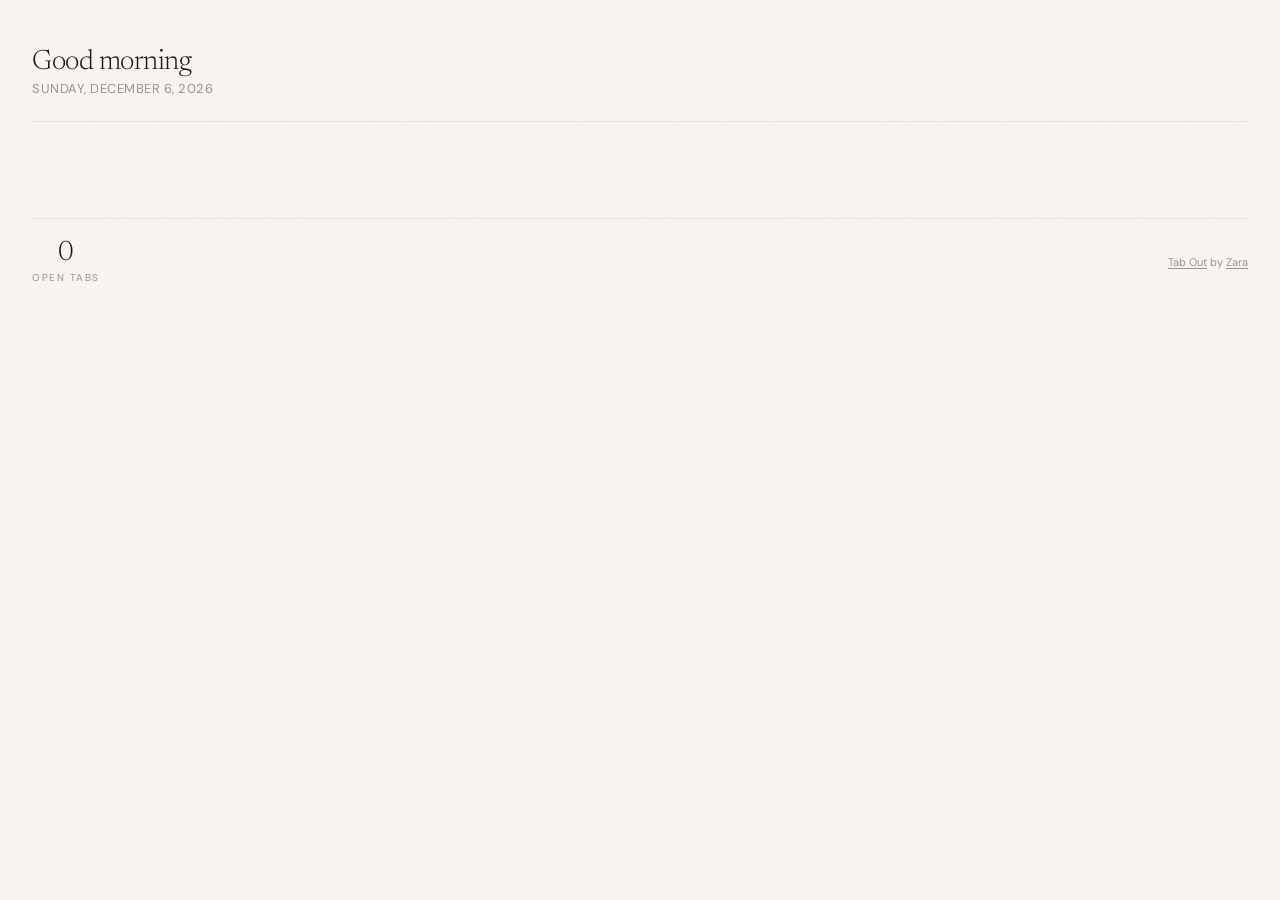
==== extension/index.html @ 0eb13259 "feat: integrate Daily Feed from follow-builders" ====
<!DOCTYPE html>
<html lang="en">
<head>
  <meta charset="UTF-8">
  <meta name="viewport" content="width=device-width, initial-scale=1.0">
  <title>Tab Out</title>

  <!-- Google Fonts: Newsreader (for headings/numbers) + DM Sans (for body text) -->
  <link rel="preconnect" href="https://fonts.googleapis.com">
  <link href="https://fonts.googleapis.com/css2?family=Newsreader:ital,opsz,wght@0,6..72,300;0,6..72,400;0,6..72,500;1,6..72,300;1,6..72,400&family=DM+Sans:wght@300;400;500;600&display=swap" rel="stylesheet">

  <link rel="stylesheet" href="style.css">
</head>
<body>
<div class="container">



  <!-- ================================================================
       HEADER — greeting on the left
       ================================================================ -->
  <header>
    <div class="header-left">
      <!-- "Good afternoon" — written by getGreeting() in app.js -->
      <h1 id="greeting"></h1>
      <!-- "Friday, April 4, 2026" — written by getDateDisplay() in app.js -->
      <div class="date" id="dateDisplay"></div>
    </div>
  </header>

  <!-- ================================================================
       TAB OUT DUPES BANNER — appears when you have extra Tab Out tabs open
       Hidden by default; app.js shows it when dupeTabOutCount > 1
       ================================================================ -->
  <div class="tab-cleanup-banner" id="tabOutDupeBanner" style="display:none">
    <div class="tab-cleanup-left">
      <div class="tab-cleanup-icon">
        <svg xmlns="http://www.w3.org/2000/svg" fill="none" viewBox="0 0 24 24" stroke-width="1.5" stroke="currentColor">
          <path stroke-linecap="round" stroke-linejoin="round" d="M15.75 17.25v3.375c0 .621-.504 1.125-1.125 1.125h-9.75a1.125 1.125 0 0 1-1.125-1.125V7.875c0-.621.504-1.125 1.125-1.125H6.75a9.06 9.06 0 0 1 1.5.124m7.5 10.376h3.375c.621 0 1.125-.504 1.125-1.125V11.25c0-4.46-3.243-8.161-7.5-8.876a9.06 9.06 0 0 0-1.5-.124H9.375c-.621 0-1.125.504-1.125 1.125v3.5m7.5 10.375H9.375a1.125 1.125 0 0 1-1.125-1.125v-9.25m12 6.625v-1.875a3.375 3.375 0 0 0-3.375-3.375h-1.5a1.125 1.125 0 0 1-1.125-1.125v-1.5a3.375 3.375 0 0 0-3.375-3.375H9.75" />
        </svg>
      </div>
      <div class="tab-cleanup-text">
        You have <strong id="tabOutDupeCount"></strong> Tab Out tabs open. Keep just this one?
      </div>
    </div>
    <button class="tab-cleanup-btn" data-action="close-tabout-dupes">Close extras</button>
  </div>

  <!-- ================================================================
       MAIN CONTENT AREA — two-column layout
       Left: open tabs (domain/mission cards)
       Right: saved for later checklist
       The right column only renders when it has items (JS controls this)
       ================================================================ -->
  <div class="dashboard-columns" id="dashboardColumns">

    <!-- LEFT COLUMN: Open tabs -->
    <div class="active-section" id="openTabsSection" style="display:none">
      <div class="section-header">
        <h2 id="openTabsSectionTitle">Right now</h2>
        <div class="section-line"></div>
        <div class="section-count" id="openTabsSectionCount"></div>
      </div>
      <div class="missions" id="openTabsMissions"></div>
    </div>

    <!-- RIGHT COLUMN: Saved for Later checklist -->
    <div class="deferred-column" id="deferredColumn" style="display:none">
      <div class="section-header">
        <h2>Saved for later</h2>
        <div class="section-line"></div>
        <div class="section-count" id="deferredCount"></div>
      </div>

      <!-- Active checklist items — injected by renderDeferredList() in app.js -->
      <div class="deferred-list" id="deferredList"></div>

      <!-- Empty state — shown when no active deferred tabs -->
      <div class="deferred-empty" id="deferredEmpty" style="display:none">
        Nothing saved. Living in the moment.
      </div>

      <!-- Archive section — collapsed by default -->
      <div class="deferred-archive" id="deferredArchive" style="display:none">
        <button class="archive-toggle" id="archiveToggle">
          <svg class="archive-chevron" xmlns="http://www.w3.org/2000/svg" fill="none" viewBox="0 0 24 24" stroke-width="2" stroke="currentColor"><path stroke-linecap="round" stroke-linejoin="round" d="m19.5 8.25-7.5 7.5-7.5-7.5" /></svg>
          Archive
          <span class="archive-count" id="archiveCount"></span>
        </button>
        <div class="archive-body" id="archiveBody" style="display:none">
          <input type="text" class="archive-search" id="archiveSearch" placeholder="Search archived tabs...">
          <div class="archive-list" id="archiveList"></div>
        </div>
      </div>

      <!-- DAILY BUILDERS FEED — New section for follow-builders content -->
      <div class="builders-feed" id="buildersFeed">
        <div class="section-header" style="margin-top: 32px;">
          <h2>Daily Feed</h2>
          <div class="section-line"></div>
        </div>
        <div id="buildersFeedList">
          <div class="deferred-empty">Loading AI insights...</div>
        </div>
      </div>

    </div>

  </div><!-- end .dashboard-columns -->

  <!-- ================================================================
       FOOTER — global stats + refresh control
       ================================================================ -->
  <footer>
    <div class="footer-stats">
      <div class="stat">
        <div class="stat-num" id="statTabs">—</div>
        <div class="stat-label">Open tabs</div>
      </div>
    </div>
    <div class="last-refresh">
      <span style="color: var(--muted); font-size: 11px;"><a href="https://github.com/zarazhangrui/tab-out" target="_top" style="color: var(--muted); text-decoration: underline; text-underline-offset: 2px;">Tab Out</a> by <a href="https://x.com/zarazhangrui" target="_top" style="color: var(--muted); text-decoration: underline; text-underline-offset: 2px;">Zara</a></span>
    </div>
  </footer>

</div><!-- end .container -->

<!-- ================================================================
     TOAST — floats above everything, used for action confirmations
     Hidden by default via CSS (opacity:0, translateY)
     ================================================================ -->
<div class="toast" id="toast">
  <!-- Checkmark circle icon (Heroicons outline) -->
  <svg xmlns="http://www.w3.org/2000/svg" fill="none" viewBox="0 0 24 24" stroke-width="2" stroke="currentColor">
    <path stroke-linecap="round" stroke-linejoin="round" d="M9 12.75 11.25 15 15 9.75M21 12a9 9 0 1 1-18 0 9 9 0 0 1 18 0Z" />
  </svg>
  <span id="toastText"></span>
</div>

<!-- Personal config (gitignored) — defines LOCAL_LANDING_PAGE_PATTERNS etc. -->
<!-- If the file doesn't exist, that's fine — app.js uses sensible defaults. -->
<script src="config.local.js" onerror="/* no personal config, that's fine */"></script>

<!-- Main dashboard logic — loads last so the DOM is ready -->
<script src="app.js"></script>
</body>
</html>
---- extension/style.css ----
/* ============================================================
   Tab Mission Control — Dashboard Styles
   Extracted directly from mockup.html — do not modify unless
   also updating the mockup. This is the approved design.
   ============================================================ */

:root {
  --ink: #1a1613;
  --paper: #f8f5f0;
  --warm-gray: #e8e2da;
  --muted: #9a918a;
  --accent-amber: #c8713a;
  --accent-sage: #5a7a62;
  --accent-slate: #5a6b7a;
  --accent-rose: #b35a5a;
  --status-active: #3d7a4a;
  --status-cooling: #b8892e;
  --status-abandoned: #b35a5a;
  --card-bg: #fffdf9;
  --shadow: rgba(26, 22, 19, 0.06);
}

* { margin: 0; padding: 0; box-sizing: border-box; }

body {
  font-family: 'DM Sans', sans-serif;
  background: var(--paper);
  color: var(--ink);
  min-height: 100vh;
  -webkit-font-smoothing: antialiased;
}

/* Subtle paper texture */
body::before {
  content: '';
  position: fixed;
  inset: 0;
  background-image: url("data:image/svg+xml,%3Csvg viewBox='0 0 256 256' xmlns='http://www.w3.org/2000/svg'%3E%3Cfilter id='noise'%3E%3CfeTurbulence type='fractalNoise' baseFrequency='0.9' numOctaves='4' stitchTiles='stitch'/%3E%3C/filter%3E%3Crect width='100%25' height='100%25' filter='url(%23noise)' opacity='0.03'/%3E%3C/svg%3E");
  pointer-events: none;
  z-index: 0;
}

.container {
  position: relative;
  z-index: 1;
  max-width: 960px;
  margin: 0 auto;
  padding: 48px 32px 80px;
}

/* When the saved-for-later sidebar is open, expand the container
   so the tab grid still has room for 2-3 columns */
.container:has(.dashboard-columns) {
  max-width: 1300px;
}

/* ---- Header ---- */
header {
  display: flex;
  justify-content: space-between;
  align-items: flex-start;
  margin-bottom: 48px;
  padding-bottom: 24px;
  border-bottom: 1px solid var(--warm-gray);
}

.header-left h1 {
  font-family: 'Newsreader', serif;
  font-weight: 300;
  font-size: 28px;
  letter-spacing: -0.5px;
  color: var(--ink);
  margin-bottom: 4px;
}

.header-left .date {
  font-size: 13px;
  color: var(--muted);
  font-weight: 400;
  letter-spacing: 0.5px;
  text-transform: uppercase;
}

/* ---- Tab cleanup banner ---- */
.tab-cleanup-banner {
  background: linear-gradient(135deg, rgba(200, 113, 58, 0.04), rgba(200, 113, 58, 0.09));
  border: 1px solid rgba(200, 113, 58, 0.18);
  border-radius: 8px;
  padding: 16px 24px;
  display: flex;
  align-items: center;
  justify-content: space-between;
  margin-bottom: 16px;
}

.tab-cleanup-left {
  display: flex;
  align-items: center;
  gap: 16px;
}

.tab-cleanup-icon {
  width: 36px;
  height: 36px;
  border-radius: 50%;
  background: rgba(200, 113, 58, 0.1);
  display: flex;
  align-items: center;
  justify-content: center;
  flex-shrink: 0;
}

.tab-cleanup-icon svg {
  width: 18px;
  height: 18px;
  color: var(--accent-amber);
}

.tab-cleanup-text {
  font-size: 13px;
  color: var(--ink);
  line-height: 1.5;
}

.tab-cleanup-text strong {
  font-weight: 600;
}

.tab-cleanup-btn {
  font-family: 'DM Sans', sans-serif;
  font-size: 12px;
  font-weight: 600;
  padding: 8px 20px;
  border-radius: 6px;
  border: none;
  background: var(--accent-amber);
  color: white;
  cursor: pointer;
  transition: all 0.2s;
  white-space: nowrap;
}

.tab-cleanup-btn:hover {
  opacity: 0.85;
  transform: translateY(-1px);
}

/* ---- Nudge banner ---- */
.nudge-banner {
  background: linear-gradient(135deg, rgba(179, 90, 90, 0.04), rgba(179, 90, 90, 0.08));
  border: 1px solid rgba(179, 90, 90, 0.15);
  border-radius: 8px;
  padding: 16px 24px;
  display: flex;
  align-items: center;
  gap: 16px;
  margin-bottom: 40px;
}

.nudge-icon {
  width: 36px;
  height: 36px;
  border-radius: 50%;
  background: rgba(179, 90, 90, 0.1);
  display: flex;
  align-items: center;
  justify-content: center;
  flex-shrink: 0;
}

.nudge-icon svg {
  width: 18px;
  height: 18px;
  color: var(--status-abandoned);
}

.nudge-text {
  font-size: 13px;
  color: var(--ink);
  line-height: 1.5;
}

.nudge-text strong {
  font-weight: 600;
}

/* ---- Section Headers ---- */
.section-header {
  display: flex;
  align-items: center;
  gap: 12px;
  margin-bottom: 20px;
  margin-top: 8px;
}

.section-header h2 {
  font-family: 'Newsreader', serif;
  font-weight: 400;
  font-size: 18px;
  font-style: italic;
  color: var(--muted);
  white-space: nowrap;
}

.section-line {
  flex: 1;
  height: 1px;
  background: var(--warm-gray);
}

.section-count {
  font-size: 12px;
  color: var(--muted);
  font-weight: 500;
  letter-spacing: 0.5px;
  white-space: nowrap;
}

/* ---- Mission Cards ---- */
.missions {
  columns: 280px;
  column-gap: 12px;
  margin-bottom: 40px;
}

.mission-card {
  background: var(--card-bg);
  border: 1px solid var(--warm-gray);
  border-radius: 8px;
  padding: 16px 18px;
  display: flex;
  flex-direction: column;
  gap: 8px;
  transition: box-shadow 0.25s ease, transform 0.25s ease;
  cursor: pointer;
  position: relative;
  overflow: hidden;
  break-inside: avoid;       /* don't split a card across columns */
  margin-bottom: 12px;       /* vertical spacing (replaces grid gap) */
}

/* Colored top border instead of side bar for grid cards */
.mission-card::before {
  content: '';
  position: absolute;
  top: 0;
  left: 0;
  right: 0;
  height: 3px;
  background: var(--warm-gray);
}

.mission-card.has-active-bar::before { background: var(--status-active); }
.mission-card.has-amber-bar::before { background: var(--accent-amber); }
.mission-card.has-neutral-bar::before { background: var(--warm-gray); }

.mission-card:hover {
  box-shadow: 0 4px 20px var(--shadow);
  transform: translateY(-1px);
}

/* Closing animation — card scales down and fades out */
.mission-card.closing {
  opacity: 0;
  transform: scale(0.9);
  transition: opacity 0.25s ease, transform 0.25s ease;
  pointer-events: none;
}

.mission-card.collapsed {
  display: none !important;
}

/* Old side status bar — hidden, replaced by top border via ::before */
.status-bar {
  display: none;
}

.mission-content {
  min-width: 0;
}

/* Hide the right-side meta (page count) — info is already in the badge */
.mission-meta {
  display: none;
}

.mission-top {
  display: flex;
  align-items: center;
  gap: 10px;
  margin-bottom: 6px;
  flex-wrap: wrap;
}

.mission-name {
  font-weight: 600;
  font-size: 15px;
  color: var(--ink);
  letter-spacing: -0.2px;
}

.mission-tag {
  font-size: 10px;
  text-transform: uppercase;
  letter-spacing: 1px;
  font-weight: 600;
  padding: 2px 8px;
  border-radius: 3px;
}

.mission-tag.active {
  color: var(--status-active);
  background: rgba(61, 122, 74, 0.08);
}

.mission-tag.cooling {
  color: var(--status-cooling);
  background: rgba(184, 137, 46, 0.08);
}

.mission-tag.abandoned {
  color: var(--status-abandoned);
  background: rgba(179, 90, 90, 0.08);
}

/* Tab indicator badge — shows how many Chrome tabs are still open for this mission */
.open-tabs-badge {
  display: inline-flex;
  align-items: center;
  gap: 4px;
  font-size: 10px;
  font-weight: 500;
  color: var(--accent-amber);
  background: rgba(200, 113, 58, 0.08);
  padding: 2px 8px;
  border-radius: 3px;
}

.open-tabs-badge svg {
  width: 10px;
  height: 10px;
}

.mission-summary {
  font-size: 13px;
  color: var(--muted);
  line-height: 1.5;
  margin-bottom: 8px;
}

.mission-pages {
  display: flex;
  flex-direction: column;
  gap: 0;
}

/* ---- Tab row — each tab is a full-width row with favicon, title, and actions ---- */
.page-chip {
  font-size: 13px;
  color: var(--ink);
  background: transparent;
  padding: 8px 4px;
  border-radius: 0;
  border: none;
  border-bottom: 1px solid rgba(154, 145, 138, 0.1);
  position: relative;
  display: flex;
  align-items: center;
  gap: 8px;
  line-height: 1.4;
}

.page-chip:last-child,
.page-chip-overflow {
  border-bottom: none;
}

/* Favicon */
.chip-favicon {
  width: 16px;
  height: 16px;
  flex-shrink: 0;
  border-radius: 2px;
}

/* Title text — wraps naturally, no truncation */
.chip-text {
  flex: 1;
  min-width: 0;
  /* Show up to 2 lines, then ellipsis */
  display: -webkit-box;
  -webkit-line-clamp: 2;
  -webkit-box-orient: vertical;
  overflow: hidden;
}

/* Duplicate badge */
.chip-dupe-badge {
  color: var(--accent-amber);
  font-weight: 600;
}

/* Duplicate border highlight */
.chip-has-dupes {
  border-color: rgba(200, 113, 58, 0.25);
}

/* Action buttons grouped on the right */
.chip-actions {
  display: flex;
  align-items: center;
  gap: 2px;
  flex-shrink: 0;
  margin-left: auto;
}

/* ---- Chip action buttons (save + close) ---- */
.chip-action {
  display: inline-flex;
  align-items: center;
  justify-content: center;
  background: none;
  border: none;
  color: var(--muted);
  cursor: pointer;
  padding: 4px;
  border-radius: 4px;
  opacity: 0.35;
  transition: opacity 0.15s, color 0.15s, background 0.15s;
  flex-shrink: 0;
}

.chip-action svg {
  width: 15px;
  height: 15px;
}

.chip-action:hover {
  opacity: 1;
  background: rgba(154, 145, 138, 0.1);
}

.chip-save:hover {
  color: var(--accent-sage);
  background: rgba(90, 122, 98, 0.08);
}

.chip-close:hover {
  color: var(--status-abandoned);
  background: rgba(179, 90, 90, 0.08);
}

.page-chip.clickable {
  cursor: pointer;
  transition: background 0.15s ease;
}

.page-chip.clickable:hover {
  background: rgba(200, 113, 58, 0.04);
}

/* "+N more" overflow chip */
.page-chip-overflow {
  font-size: 12px;
  color: var(--muted);
  padding: 6px 4px;
}

/* mission-meta hidden — see above */

.mission-time {
  font-size: 12px;
  color: var(--muted);
  margin-bottom: 4px;
}

.mission-page-count {
  font-size: 20px;
  font-family: 'Newsreader', serif;
  font-weight: 300;
  color: var(--ink);
  line-height: 1;
}

.mission-page-label {
  font-size: 10px;
  color: var(--muted);
  text-transform: uppercase;
  letter-spacing: 1px;
}

/* ---- Actions row ---- */
.actions {
  display: flex;
  gap: 8px;
  margin-top: 10px;
}

.action-btn {
  font-size: 11px;
  font-family: 'DM Sans', sans-serif;
  font-weight: 500;
  padding: 5px 14px;
  border-radius: 4px;
  border: 1px solid var(--warm-gray);
  background: var(--card-bg);
  color: var(--muted);
  cursor: pointer;
  transition: all 0.2s;
  display: inline-flex;
  align-items: center;
  gap: 5px;
}

.action-btn:hover {
  border-color: var(--ink);
  color: var(--ink);
}

.action-btn svg {
  width: 12px;
  height: 12px;
}

.action-btn.primary {
  background: var(--ink);
  color: var(--paper);
  border-color: var(--ink);
}

.action-btn.primary:hover {
  opacity: 0.85;
}

.action-btn.close-tabs {
  border-color: rgba(200, 113, 58, 0.3);
  color: var(--accent-amber);
  background: rgba(200, 113, 58, 0.04);
}

.action-btn.close-tabs:hover {
  background: rgba(200, 113, 58, 0.1);
  border-color: var(--accent-amber);
}

.action-btn.save-tabs {
  border-color: rgba(90, 122, 98, 0.3);
  color: var(--accent-sage);
  background: rgba(90, 122, 98, 0.04);
}

.action-btn.save-tabs:hover {
  background: rgba(90, 122, 98, 0.1);
  border-color: var(--accent-sage);
}

.action-btn.danger {
  color: var(--status-abandoned);
}

.action-btn.danger:hover {
  border-color: var(--status-abandoned);
  color: var(--status-abandoned);
}

/* ---- Toast notification ---- */
.toast {
  position: fixed;
  bottom: 32px;
  left: 50%;
  transform: translateX(-50%) translateY(80px);
  background: var(--ink);
  color: var(--paper);
  font-family: 'DM Sans', sans-serif;
  font-size: 13px;
  font-weight: 500;
  padding: 12px 24px;
  border-radius: 8px;
  box-shadow: 0 8px 32px rgba(0,0,0,0.2);
  z-index: 100;
  opacity: 0;
  transition: all 0.4s cubic-bezier(0.16, 1, 0.3, 1);
  pointer-events: none;
  display: flex;
  align-items: center;
  gap: 8px;
}

.toast.visible {
  opacity: 1;
  transform: translateX(-50%) translateY(0);
}

.toast svg {
  width: 16px;
  height: 16px;
  color: var(--status-active);
}

/* ---- Footer ---- */
footer {
  margin-top: 48px;
  padding-top: 20px;
  border-top: 1px solid var(--warm-gray);
  display: flex;
  justify-content: space-between;
  align-items: center;
}

.footer-stats {
  display: flex;
  gap: 32px;
}

.stat {
  text-align: center;
}

.stat-num {
  font-family: 'Newsreader', serif;
  font-size: 28px;
  font-weight: 300;
  color: var(--ink);
  line-height: 1;
  transition: all 0.3s;
}

.stat-label {
  font-size: 10px;
  text-transform: uppercase;
  letter-spacing: 1.5px;
  color: var(--muted);
  margin-top: 4px;
}

.last-refresh {
  font-size: 11px;
  color: var(--muted);
}

.refresh-btn {
  font-family: 'DM Sans', sans-serif;
  font-size: 11px;
  font-weight: 500;
  color: var(--accent-amber);
  background: none;
  border: none;
  cursor: pointer;
  text-decoration: underline;
  text-underline-offset: 2px;
}

/* ---- Animations ---- */
@keyframes fadeUp {
  from { opacity: 0; transform: translateY(12px); }
  to { opacity: 1; transform: translateY(0); }
}

header { animation: fadeUp 0.5s ease both; }
.tab-cleanup-banner { animation: fadeUp 0.5s ease 0.1s both; }
.nudge-banner { animation: fadeUp 0.5s ease 0.15s both; }
.active-section .section-header { animation: fadeUp 0.5s ease 0.2s both; }
.active-section .missions .mission-card:nth-child(1) { animation: fadeUp 0.4s ease 0.25s both; }
.active-section .missions .mission-card:nth-child(2) { animation: fadeUp 0.4s ease 0.3s both; }
.active-section .missions .mission-card:nth-child(3) { animation: fadeUp 0.4s ease 0.35s both; }
.active-section .missions .mission-card:nth-child(4) { animation: fadeUp 0.4s ease 0.4s both; }
.abandoned-section .section-header { animation: fadeUp 0.5s ease 0.45s both; }
.abandoned-section .missions .mission-card:nth-child(1) { animation: fadeUp 0.4s ease 0.5s both; }
.abandoned-section .missions .mission-card:nth-child(2) { animation: fadeUp 0.4s ease 0.55s both; }
.abandoned-section .missions .mission-card:nth-child(3) { animation: fadeUp 0.4s ease 0.6s both; }
footer { animation: fadeUp 0.5s ease 0.65s both; }

.deferred-list .deferred-item:nth-child(1) { animation-delay: 0.05s; }
.deferred-list .deferred-item:nth-child(2) { animation-delay: 0.1s; }
.deferred-list .deferred-item:nth-child(3) { animation-delay: 0.15s; }
.deferred-list .deferred-item:nth-child(4) { animation-delay: 0.2s; }
.deferred-list .deferred-item:nth-child(5) { animation-delay: 0.25s; }
.deferred-column .section-header { animation: fadeUp 0.5s ease 0.1s both; }


/* ================================================================
   STATIC DEFAULT VIEW — new elements added for "AI on demand"
   ================================================================ */

/* ---- Neutral status bar (domain-grouped cards, no AI color) ---- */
.status-bar.neutral {
  background: var(--warm-gray);
}

/* ---- "Domain" tag on static domain cards ---- */
.mission-tag.neutral {
  color: var(--muted);
  background: rgba(154, 145, 138, 0.1);
}

/* ================================================================
   MISSIONS EMPTY STATE
   Shown when all mission cards have been closed.
   A calm, satisfying "you did it" moment.
   ================================================================ */

.missions-empty-state {
  /* Takes the full width — spans all columns */
  column-span: all;

  display: flex;
  flex-direction: column;
  align-items: center;
  justify-content: center;
  gap: 12px;

  padding: 56px 24px;
  text-align: center;

  animation: fadeUp 0.5s ease both;
}

/* CSS-drawn checkmark in a glowing circle */
.empty-checkmark {
  width: 56px;
  height: 56px;
  border-radius: 50%;
  background: rgba(90, 122, 98, 0.1);
  border: 1.5px solid rgba(90, 122, 98, 0.3);

  /* Soft sage glow */
  box-shadow: 0 0 0 8px rgba(90, 122, 98, 0.05),
              0 0 0 16px rgba(90, 122, 98, 0.03);

  display: flex;
  align-items: center;
  justify-content: center;

  /* Pop in with a gentle scale animation */
  animation: checkPop 0.5s cubic-bezier(0.34, 1.56, 0.64, 1) 0.1s both;
}

.empty-checkmark svg {
  width: 26px;
  height: 26px;
  color: var(--accent-sage);
  stroke-width: 2.5;
}

@keyframes checkPop {
  from { transform: scale(0.6); opacity: 0; }
  to   { transform: scale(1);   opacity: 1; }
}

.empty-title {
  font-family: 'Newsreader', serif;
  font-size: 20px;
  font-weight: 400;
  font-style: italic;
  color: var(--ink);
  letter-spacing: -0.3px;
}

.empty-subtitle {
  font-size: 13px;
  color: var(--muted);
  font-weight: 400;
  letter-spacing: 0.3px;
}


/* ================================================================
   UPDATE BANNER
   Appears at the very top of the page when a new version is available.
   Intentionally thin and unobtrusive — it's informational, not urgent.
   The warm sage green palette feels calm and positive ("new thing!"),
   contrasting with the amber/rose warning tones used elsewhere.
   ================================================================ */

.update-banner {
  /* Thin bar — sits above the header, below the container's top padding */
  display: flex;
  align-items: center;
  justify-content: space-between;
  gap: 12px;

  /* Sage green tint — matches accent-sage but very light */
  background: linear-gradient(135deg, rgba(90, 122, 98, 0.05), rgba(90, 122, 98, 0.10));
  border: 1px solid rgba(90, 122, 98, 0.22);
  border-radius: 8px;
  padding: 10px 16px;

  /* Push the header down slightly */
  margin-bottom: 24px;

  /* Slide in from above when it appears */
  animation: bannerSlideIn 0.35s cubic-bezier(0.16, 1, 0.3, 1) both;
}

@keyframes bannerSlideIn {
  from { opacity: 0; transform: translateY(-8px); }
  to   { opacity: 1; transform: translateY(0); }
}

/* Left cluster: icon + text */
.update-banner-left {
  display: flex;
  align-items: center;
  gap: 10px;
  flex: 1;
  min-width: 0; /* prevents text overflow from breaking layout */
}

.update-banner-icon {
  width: 16px;
  height: 16px;
  color: var(--accent-sage);
  flex-shrink: 0;
  opacity: 0.85;
}

.update-banner-text {
  font-size: 13px;
  color: var(--ink);
  font-weight: 400;
  line-height: 1.4;
  opacity: 0.85;
}

/* Right cluster: action button + dismiss X */
.update-banner-right {
  display: flex;
  align-items: center;
  gap: 8px;
  flex-shrink: 0;
}

/* "Update now" button — small, filled, sage green */
.update-banner-btn {
  font-family: 'DM Sans', sans-serif;
  font-size: 12px;
  font-weight: 500;
  color: #fff;
  background: var(--accent-sage);
  border: none;
  border-radius: 5px;
  padding: 5px 12px;
  cursor: pointer;
  letter-spacing: 0.2px;
  transition: background 0.2s, opacity 0.2s;
  white-space: nowrap;
}

.update-banner-btn:hover {
  background: #4a6952; /* slightly darker sage */
}

.update-banner-btn:disabled {
  opacity: 0.55;
  cursor: not-allowed;
}

/* Dismiss X button — minimal, icon-only */
.update-banner-dismiss {
  display: flex;
  align-items: center;
  justify-content: center;
  width: 24px;
  height: 24px;
  border: none;
  background: transparent;
  cursor: pointer;
  border-radius: 4px;
  color: var(--muted);
  transition: background 0.15s, color 0.15s;
  padding: 0;
  flex-shrink: 0;
}

.update-banner-dismiss:hover {
  background: rgba(26, 22, 19, 0.06);
  color: var(--ink);
}

.update-banner-dismiss svg {
  width: 14px;
  height: 14px;
}


/* ================================================================
   SAVED FOR LATER — Checklist Column + Archive
   ================================================================ */

/* ---- Two-column layout ---- */
.dashboard-columns {
  display: flex;
  gap: 32px;
  align-items: flex-start;
}

/* Open tabs column keeps the grid layout */
.dashboard-columns .active-section {
  flex: 1;
  min-width: 600px;
}

/* Saved for later column — fixed width on the right, scrolls independently */
.deferred-column {
  width: 280px;
  flex-shrink: 0;
  position: sticky;
  top: 32px;
  max-height: calc(100vh - 64px);
  overflow-y: auto;
}

/* On narrow screens, stack vertically */
@media (max-width: 800px) {
  .dashboard-columns {
    flex-direction: column;
  }
  .deferred-column {
    width: 100%;
    position: static;
  }
}

/* ---- Checklist items ---- */
.deferred-item {
  display: flex;
  align-items: flex-start;
  gap: 10px;
  padding: 10px 0;
  border-bottom: 1px solid rgba(154, 145, 138, 0.12);
  animation: fadeUp 0.3s ease both;
}

.deferred-item:last-child {
  border-bottom: none;
}

/* Custom checkbox */
.deferred-checkbox {
  appearance: none;
  -webkit-appearance: none;
  width: 18px;
  height: 18px;
  border: 2px solid var(--warm-gray);
  border-radius: 4px;
  cursor: pointer;
  flex-shrink: 0;
  margin-top: 1px;
  transition: all 0.2s;
  position: relative;
}

.deferred-checkbox:hover {
  border-color: var(--accent-sage);
}

.deferred-checkbox:checked {
  background: var(--accent-sage);
  border-color: var(--accent-sage);
}

/* Checkmark inside the checkbox */
.deferred-checkbox:checked::after {
  content: '';
  position: absolute;
  top: 2px;
  left: 5px;
  width: 4px;
  height: 8px;
  border: solid white;
  border-width: 0 2px 2px 0;
  transform: rotate(45deg);
}

/* Item content (title, domain, time) */
.deferred-info {
  flex: 1;
  min-width: 0;
}

.deferred-title {
  font-size: 13px;
  color: var(--ink);
  text-decoration: none;
  display: block;
  overflow: hidden;
  text-overflow: ellipsis;
  white-space: nowrap;
  transition: color 0.15s;
}

.deferred-title:hover {
  color: var(--accent-amber);
}

.deferred-meta {
  font-size: 11px;
  color: var(--muted);
  margin-top: 2px;
  display: flex;
  gap: 8px;
}

/* Checked-off item — strikethrough + faded */
.deferred-item.checked .deferred-title {
  text-decoration: line-through;
  color: var(--muted);
}

.deferred-item.checked .deferred-meta {
  opacity: 0.5;
}

/* Dismiss (X) button */
.deferred-dismiss {
  background: none;
  border: none;
  color: var(--muted);
  cursor: pointer;
  padding: 2px;
  opacity: 0.3;
  transition: opacity 0.15s, color 0.15s;
  flex-shrink: 0;
  margin-top: 1px;
}

.deferred-dismiss svg {
  width: 14px;
  height: 14px;
}

.deferred-dismiss:hover {
  opacity: 1;
  color: var(--status-abandoned);
}

/* Slide-out animation for items being removed */
.deferred-item.removing {
  opacity: 0;
  transform: translateX(20px);
  transition: opacity 0.3s ease, transform 0.3s ease;
}

/* ---- Empty state ---- */
.deferred-empty {
  font-size: 13px;
  color: var(--muted);
  font-style: italic;
  padding: 24px 0;
  text-align: center;
}

/* ---- Archive section ---- */
.deferred-archive {
  margin-top: 16px;
  padding-top: 12px;
  border-top: 1px solid var(--warm-gray);
}

.archive-toggle {
  font-family: 'DM Sans', sans-serif;
  font-size: 12px;
  font-weight: 500;
  color: var(--muted);
  background: none;
  border: none;
  cursor: pointer;
  display: flex;
  align-items: center;
  gap: 6px;
  padding: 4px 0;
  width: 100%;
  text-align: left;
  transition: color 0.15s;
}

.archive-toggle:hover {
  color: var(--ink);
}

.archive-chevron {
  width: 14px;
  height: 14px;
  transition: transform 0.2s;
}

.archive-toggle.open .archive-chevron {
  transform: rotate(180deg);
}

.archive-count {
  font-size: 11px;
  color: var(--muted);
  opacity: 0.7;
}

.archive-body {
  padding-top: 12px;
}

.archive-search {
  font-family: 'DM Sans', sans-serif;
  font-size: 12px;
  width: 100%;
  padding: 8px 12px;
  border: 1px solid var(--warm-gray);
  border-radius: 6px;
  background: var(--card-bg);
  color: var(--ink);
  outline: none;
  transition: border-color 0.2s;
  margin-bottom: 12px;
}

.archive-search:focus {
  border-color: var(--accent-amber);
}

.archive-search::placeholder {
  color: var(--muted);
}

/* Archive items are simpler — just title + domain + date */
.archive-item {
  display: flex;
  align-items: center;
  gap: 8px;
  padding: 6px 0;
  border-bottom: 1px solid rgba(154, 145, 138, 0.08);
}

.archive-item:last-child {
  border-bottom: none;
}

.archive-item-title {
  font-size: 12px;
  color: var(--muted);
  text-decoration: none;
  overflow: hidden;
  text-overflow: ellipsis;
  white-space: nowrap;
  flex: 1;
  min-width: 0;
  transition: color 0.15s;
}

.archive-item-title:hover {
  color: var(--ink);
}

.archive-item-date {
  font-size: 10px;
  color: var(--muted);
  opacity: 0.6;
  flex-shrink: 0;
}

/* ---- Builders Feed Styles ---- */
.feed-item {
  padding: 12px 0;
  border-bottom: 1px solid rgba(154, 145, 138, 0.12);
  animation: fadeUp 0.3s ease both;
}

.feed-item:last-child {
  border-bottom: none;
}

.feed-source {
  font-size: 10px;
  text-transform: uppercase;
  letter-spacing: 1px;
  color: var(--accent-amber);
  margin-bottom: 4px;
}

.feed-title {
  font-size: 13px;
  font-weight: 500;
  color: var(--ink);
  text-decoration: none;
  display: block;
  line-height: 1.4;
  margin-bottom: 4px;
}

.feed-title:hover {
  text-decoration: underline;
}

.feed-meta {
  font-size: 11px;
  color: var(--muted);
  display: flex;
  justify-content: space-between;
}
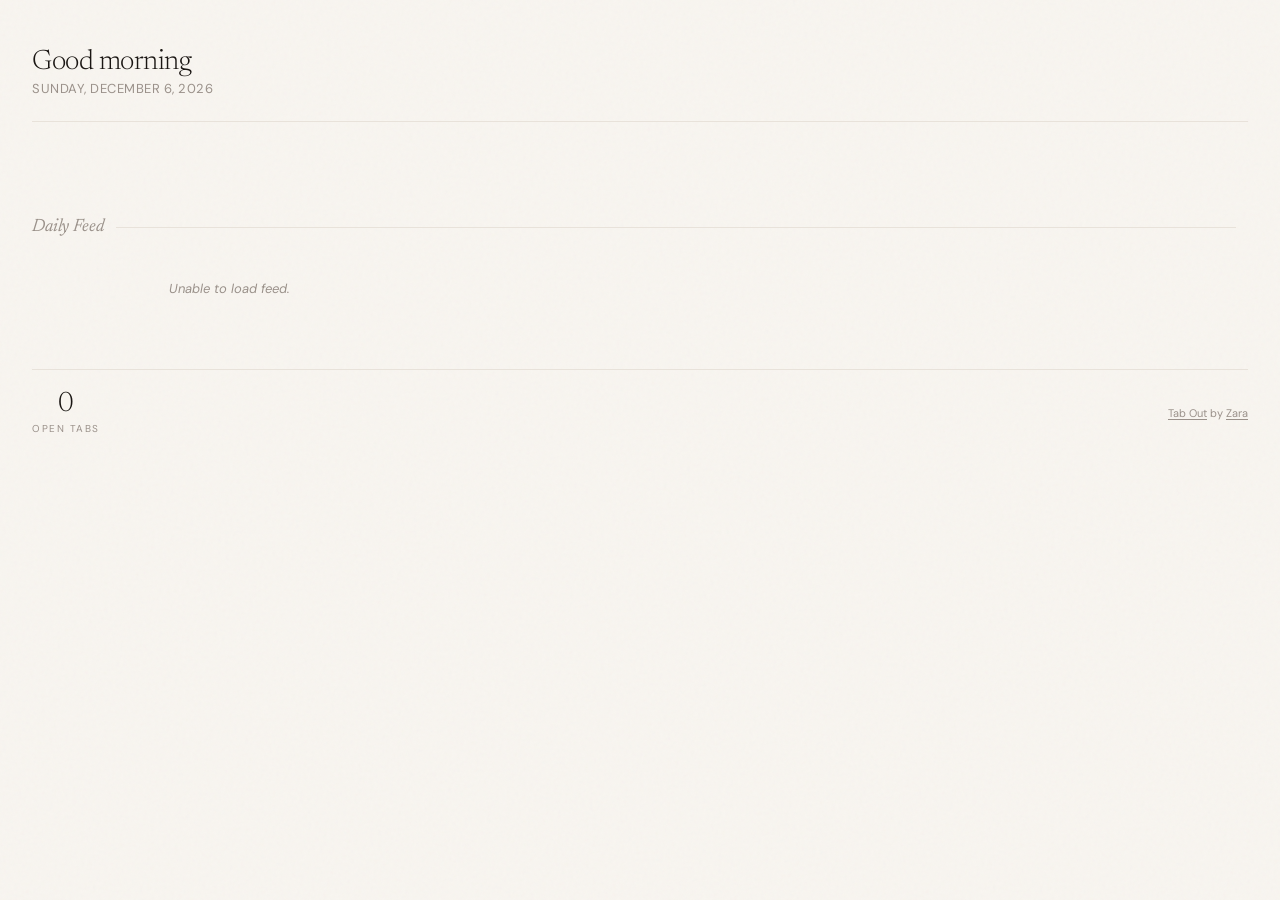
==== commit adaea8f7: "style: move Daily Feed to bottom row and use card layout" ====
--- a/extension/index.html
+++ b/extension/index.html
@@ -93,20 +93,21 @@
         </div>
       </div>
 
-      <!-- DAILY BUILDERS FEED — New section for follow-builders content -->
-      <div class="builders-feed" id="buildersFeed">
-        <div class="section-header" style="margin-top: 32px;">
-          <h2>Daily Feed</h2>
-          <div class="section-line"></div>
-        </div>
-        <div id="buildersFeedList">
-          <div class="deferred-empty">Loading AI insights...</div>
-        </div>
-      </div>
-
-    </div>
+    </div><!-- end .deferred-column -->
 
   </div><!-- end .dashboard-columns -->
+
+  <!-- DAILY BUILDERS FEED — Full-width section below the dashboard -->
+  <div class="builders-feed-section" id="buildersFeed">
+    <div class="section-header" style="margin-top: 48px;">
+      <h2>Daily Feed</h2>
+      <div class="section-line"></div>
+      <div class="section-count" id="buildersFeedCount"></div>
+    </div>
+    <div class="feed-grid" id="buildersFeedList">
+      <div class="deferred-empty">Loading AI insights...</div>
+    </div>
+  </div>
 
   <!-- ================================================================
        FOOTER — global stats + refresh control
--- a/extension/style.css
+++ b/extension/style.css
@@ -1157,42 +1157,79 @@
   flex-shrink: 0;
 }
 
-/* ---- Builders Feed Styles ---- */
-.feed-item {
-  padding: 12px 0;
-  border-bottom: 1px solid rgba(154, 145, 138, 0.12);
-  animation: fadeUp 0.3s ease both;
-}
-
-.feed-item:last-child {
-  border-bottom: none;
-}
-
-.feed-source {
+/* ---- Builders Feed Card Styles ---- */
+.builders-feed-section {
+  animation: fadeUp 0.5s ease 0.4s both;
+}
+
+.feed-grid {
+  columns: 320px;
+  column-gap: 16px;
+  margin-bottom: 40px;
+}
+
+.feed-card {
+  background: var(--card-bg);
+  border: 1px solid var(--warm-gray);
+  border-radius: 8px;
+  padding: 18px;
+  display: flex;
+  flex-direction: column;
+  gap: 10px;
+  transition: box-shadow 0.25s ease, transform 0.25s ease;
+  cursor: pointer;
+  position: relative;
+  overflow: hidden;
+  break-inside: avoid;
+  margin-bottom: 16px;
+  text-decoration: none;
+}
+
+.feed-card::before {
+  content: '';
+  position: absolute;
+  top: 0;
+  left: 0;
+  right: 0;
+  height: 3px;
+  background: var(--accent-slate);
+}
+
+.feed-card.type-blog::before { background: var(--accent-sage); }
+.feed-card.type-x::before { background: var(--accent-amber); }
+
+.feed-card:hover {
+  box-shadow: 0 4px 20px var(--shadow);
+  transform: translateY(-2px);
+}
+
+.feed-card-source {
   font-size: 10px;
   text-transform: uppercase;
   letter-spacing: 1px;
-  color: var(--accent-amber);
-  margin-bottom: 4px;
-}
-
-.feed-title {
-  font-size: 13px;
+  font-weight: 600;
+  color: var(--muted);
+  display: flex;
+  align-items: center;
+  gap: 6px;
+}
+
+.feed-card-title {
+  font-family: 'DM Sans', sans-serif;
+  font-size: 14px;
   font-weight: 500;
   color: var(--ink);
-  text-decoration: none;
-  display: block;
-  line-height: 1.4;
-  margin-bottom: 4px;
-}
-
-.feed-title:hover {
-  text-decoration: underline;
-}
-
-.feed-meta {
+  line-height: 1.5;
+  display: -webkit-box;
+  -webkit-line-clamp: 4;
+  -webkit-box-orient: vertical;
+  overflow: hidden;
+}
+
+.feed-card-meta {
+  margin-top: auto;
+  padding-top: 8px;
+  border-top: 1px solid rgba(154, 145, 138, 0.08);
   font-size: 11px;
   color: var(--muted);
-  display: flex;
-  justify-content: space-between;
-}
+}
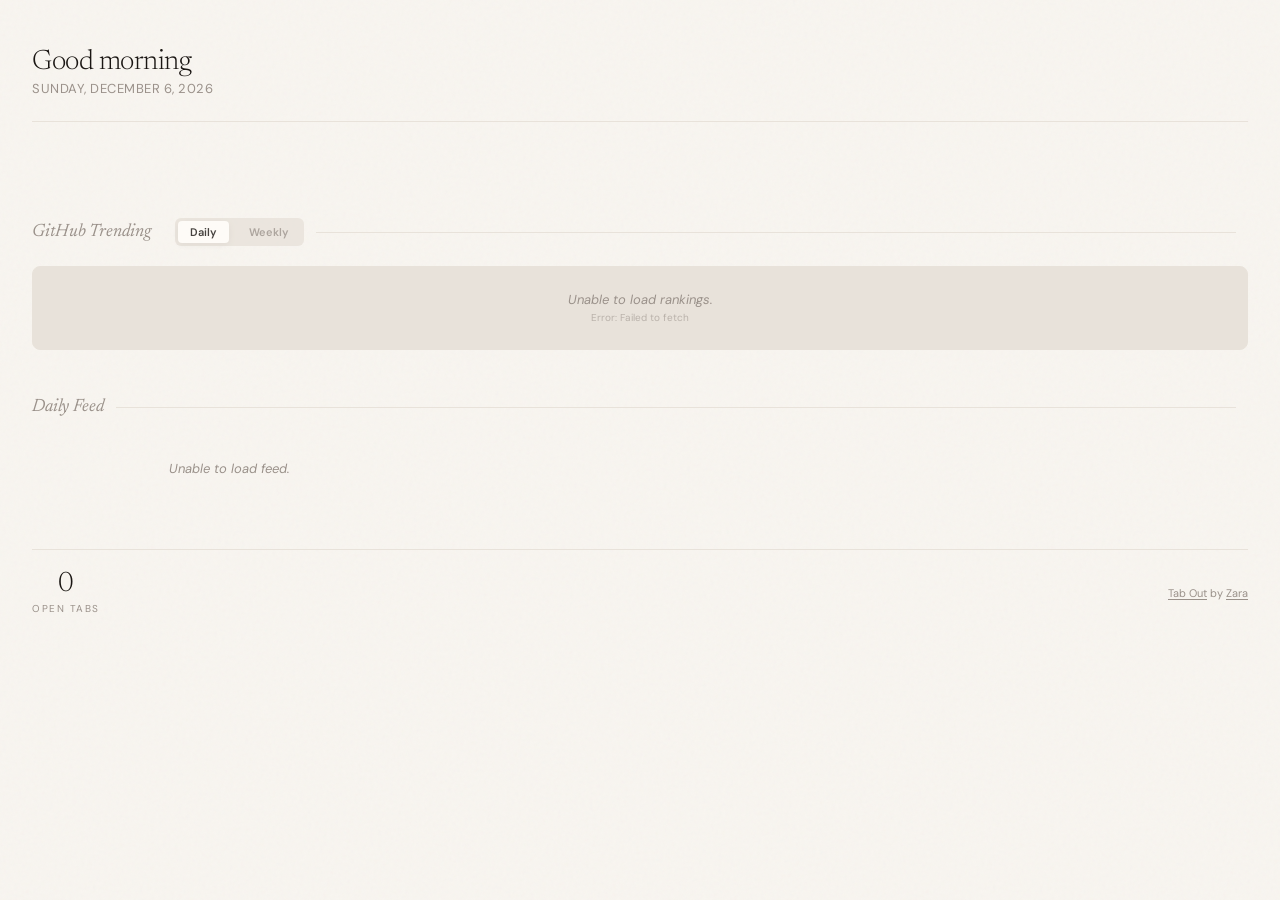
==== commit 8d671fb1: "feat: integrate GitHub Rankings and enhance Daily Feed with unread stats and auto-collapse" ====
--- a/extension/index.html
+++ b/extension/index.html
@@ -97,6 +97,24 @@
 
   </div><!-- end .dashboard-columns -->
 
+  <!-- GITHUB RANKINGS SECTION -->
+  <div class="github-rankings-section" id="githubRankings">
+    <div class="section-header" style="margin-top: 48px;">
+      <div class="header-with-tabs">
+        <h2>GitHub Trending</h2>
+        <div class="ranking-tabs">
+          <button class="ranking-tab active" data-action="switch-rank" data-rank="daily">Daily</button>
+          <button class="ranking-tab" data-action="switch-rank" data-rank="weekly">Weekly</button>
+        </div>
+      </div>
+      <div class="section-line"></div>
+      <div class="section-count" id="githubRankingsCount"></div>
+    </div>
+    <div class="rankings-grid" id="githubRankingsList">
+      <div class="deferred-empty">Loading trending projects...</div>
+    </div>
+  </div>
+
   <!-- DAILY BUILDERS FEED — Full-width section below the dashboard -->
   <div class="builders-feed-section" id="buildersFeed">
     <div class="section-header" style="margin-top: 48px;">
--- a/extension/style.css
+++ b/extension/style.css
@@ -1232,4 +1232,244 @@
   border-top: 1px solid rgba(154, 145, 138, 0.08);
   font-size: 11px;
   color: var(--muted);
-}
+  display: flex;
+  justify-content: space-between;
+  align-items: center;
+}
+
+/* Read/Unread Indicator - Modern Badge Style */
+.feed-card .unread-badge {
+  position: absolute;
+  top: 10px;
+  right: 10px;
+  width: 8px;
+  height: 8px;
+  background: #ff4d4f; /* Distinct bright red */
+  border-radius: 50%;
+  box-shadow: 0 0 0 2px var(--card-bg), 0 0 8px rgba(255, 77, 79, 0.4);
+  z-index: 2;
+  transition: all 0.3s ease;
+}
+
+.feed-card.is-read {
+  opacity: 0.6;
+  filter: grayscale(0.2);
+}
+
+.feed-card.is-read .unread-badge {
+  background: transparent;
+  box-shadow: none;
+  border: 1.5px solid var(--muted);
+  opacity: 0.5;
+}
+
+/* Optional: change border color for read items to make them feel "receded" */
+.feed-card.is-read::before {
+  opacity: 0.3;
+}
+
+/* Date Separators */
+.feed-date-separator {
+  column-span: all;
+  margin: 32px 0 16px;
+  display: flex;
+  align-items: center;
+  gap: 12px;
+}
+
+.feed-date-toggle {
+  background: none;
+  border: none;
+  cursor: pointer;
+  display: flex;
+  align-items: center;
+  gap: 8px;
+  padding: 4px 0;
+  color: var(--muted);
+  transition: color 0.15s;
+}
+
+.feed-date-toggle:hover {
+  color: var(--ink);
+}
+
+.feed-date-separator span {
+  font-family: 'Newsreader', serif;
+  font-weight: 500;
+  font-size: 14px;
+  text-transform: capitalize;
+}
+
+.feed-date-chevron {
+  width: 14px;
+  height: 14px;
+  transition: transform 0.2s ease;
+}
+
+.feed-date-toggle.collapsed .feed-date-chevron {
+  transform: rotate(-90deg);
+}
+
+.feed-date-line {
+  flex: 1;
+  height: 1px;
+  background: var(--warm-gray);
+  opacity: 0.5;
+}
+
+/* Hide feed items when the preceding separator is collapsed */
+.feed-card.is-hidden {
+  display: none !important;
+}
+
+/* Load More Feed Button */
+.feed-load-more {
+  column-span: all;
+  display: flex;
+  justify-content: center;
+  padding: 24px 0 48px;
+  width: 100%;
+}
+
+/* ---- GitHub Rankings Section ---- */
+.github-rankings-section {
+  animation: fadeUp 0.5s ease 0.3s both;
+}
+
+.header-with-tabs {
+  display: flex;
+  align-items: center;
+  gap: 24px;
+}
+
+.ranking-tabs {
+  display: flex;
+  gap: 8px;
+  background: var(--warm-gray);
+  padding: 3px;
+  border-radius: 6px;
+  opacity: 0.8;
+}
+
+.ranking-tab {
+  font-family: 'DM Sans', sans-serif;
+  font-size: 11px;
+  font-weight: 600;
+  padding: 4px 12px;
+  border-radius: 4px;
+  border: none;
+  background: transparent;
+  color: var(--muted);
+  cursor: pointer;
+  transition: all 0.2s;
+}
+
+.ranking-tab:hover {
+  color: var(--ink);
+}
+
+.ranking-tab.active {
+  background: var(--card-bg);
+  color: var(--ink);
+  box-shadow: 0 2px 8px var(--shadow);
+}
+
+.rankings-grid {
+  display: flex;
+  flex-direction: column;
+  gap: 2px;
+  margin-bottom: 40px;
+  background: var(--warm-gray);
+  border: 1px solid var(--warm-gray);
+  border-radius: 8px;
+  overflow: hidden;
+}
+
+.rank-item {
+  background: var(--card-bg);
+  display: flex;
+  align-items: center;
+  padding: 12px 20px;
+  gap: 20px;
+  text-decoration: none;
+  transition: background 0.2s;
+}
+
+.rank-item:hover {
+  background: rgba(200, 113, 58, 0.03);
+}
+
+.rank-number {
+  font-family: 'Newsreader', serif;
+  font-size: 20px;
+  font-weight: 500;
+  font-style: italic;
+  color: var(--accent-amber);
+  width: 24px;
+  flex-shrink: 0;
+  text-align: center;
+}
+
+.rank-main {
+  flex: 1;
+  min-width: 0;
+  display: flex;
+  flex-direction: column;
+  gap: 2px;
+}
+
+.rank-title-row {
+  display: flex;
+  align-items: baseline;
+  gap: 12px;
+}
+
+.rank-item-title {
+  font-size: 14px;
+  font-weight: 600;
+  color: var(--ink);
+}
+
+.rank-item-desc {
+  font-size: 13px;
+  color: var(--muted);
+  white-space: nowrap;
+  overflow: hidden;
+  text-overflow: ellipsis;
+  max-width: 600px;
+}
+
+.rank-stats {
+  display: flex;
+  align-items: center;
+  gap: 16px;
+  flex-shrink: 0;
+}
+
+.rank-stat-item {
+  font-size: 12px;
+  color: var(--muted);
+  display: flex;
+  align-items: center;
+  gap: 4px;
+  font-variant-numeric: tabular-nums;
+}
+
+.rank-stat-growth {
+  color: var(--accent-rose);
+  font-weight: 500;
+  min-width: 70px;
+  text-align: right;
+  justify-content: flex-end;
+}
+
+.feed-unread-stat {
+  font-size: 11px;
+  color: var(--muted);
+  font-weight: 400;
+  margin-left: 8px;
+  opacity: 0.8;
+  background: var(--warm-gray);
+  padding: 1px 6px;
+  border-radius: 10px;
+}
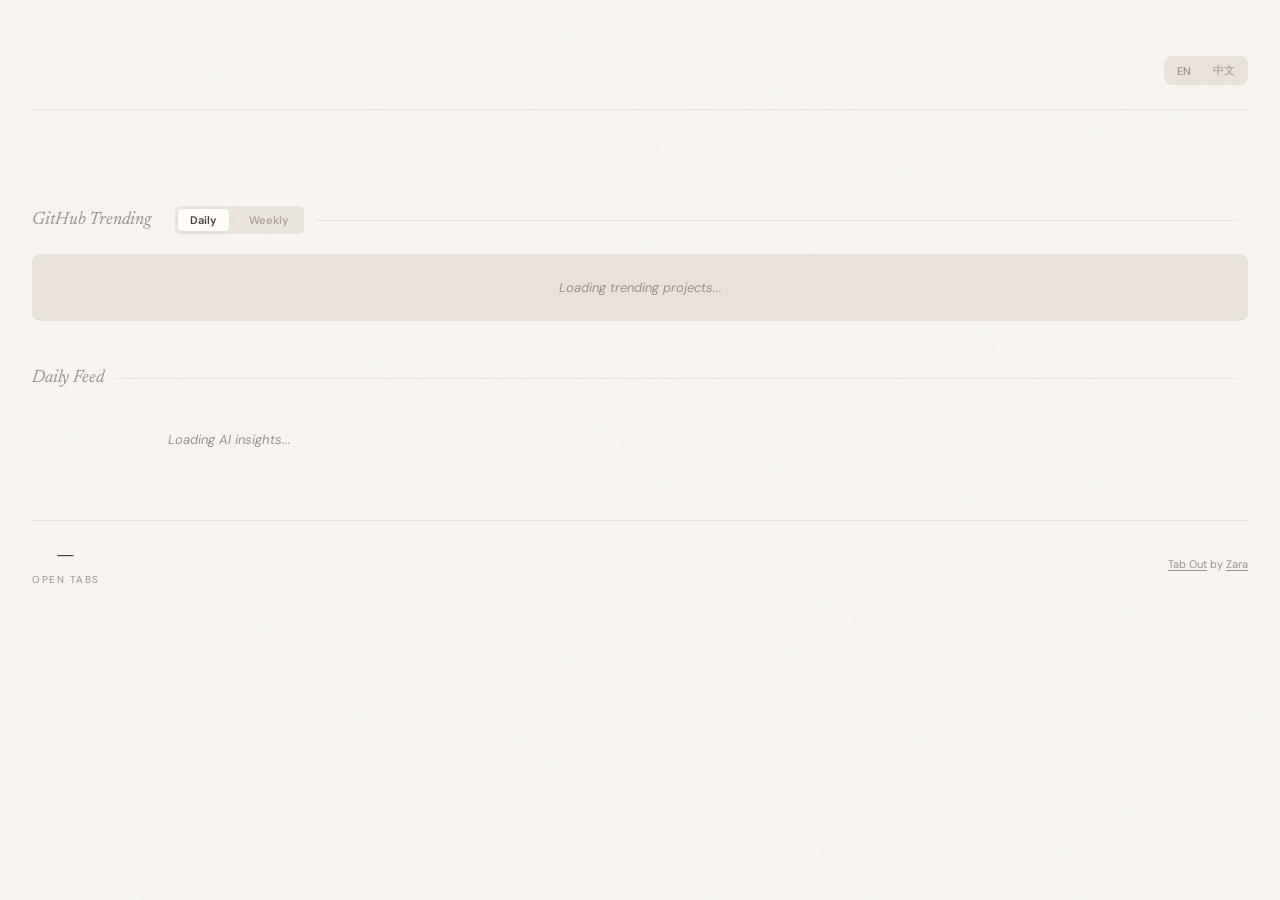
==== commit d63344ba: "feat: add pre-translated GitHub trending data and update sync logic" ====
--- a/extension/index.html
+++ b/extension/index.html
@@ -25,6 +25,12 @@
       <h1 id="greeting"></h1>
       <!-- "Friday, April 4, 2026" — written by getDateDisplay() in app.js -->
       <div class="date" id="dateDisplay"></div>
+    </div>
+    <div class="header-right">
+      <div class="lang-toggle">
+        <button class="lang-btn" data-action="set-lang" data-lang="en">EN</button>
+        <button class="lang-btn" data-action="set-lang" data-lang="cn">中文</button>
+      </div>
     </div>
   </header>
 
--- a/extension/style.css
+++ b/extension/style.css
@@ -1473,3 +1473,42 @@
   padding: 1px 6px;
   border-radius: 10px;
 }
+
+/* Language Toggle */
+.header-right {
+  display: flex;
+  align-items: center;
+  gap: 8px;
+  margin-top: 8px;
+}
+
+.lang-toggle {
+  display: flex;
+  background: var(--warm-gray);
+  padding: 3px;
+  border-radius: 8px;
+  gap: 2px;
+}
+
+.lang-btn {
+  background: transparent;
+  border: none;
+  font-family: 'DM Sans', sans-serif;
+  font-size: 11px;
+  font-weight: 500;
+  padding: 4px 10px;
+  border-radius: 6px;
+  cursor: pointer;
+  color: var(--muted);
+  transition: all 0.2s ease;
+}
+
+.lang-btn:hover {
+  color: var(--ink);
+}
+
+.lang-btn.active {
+  background: #fff;
+  color: var(--ink);
+  box-shadow: 0 1px 3px rgba(0,0,0,0.05);
+}
